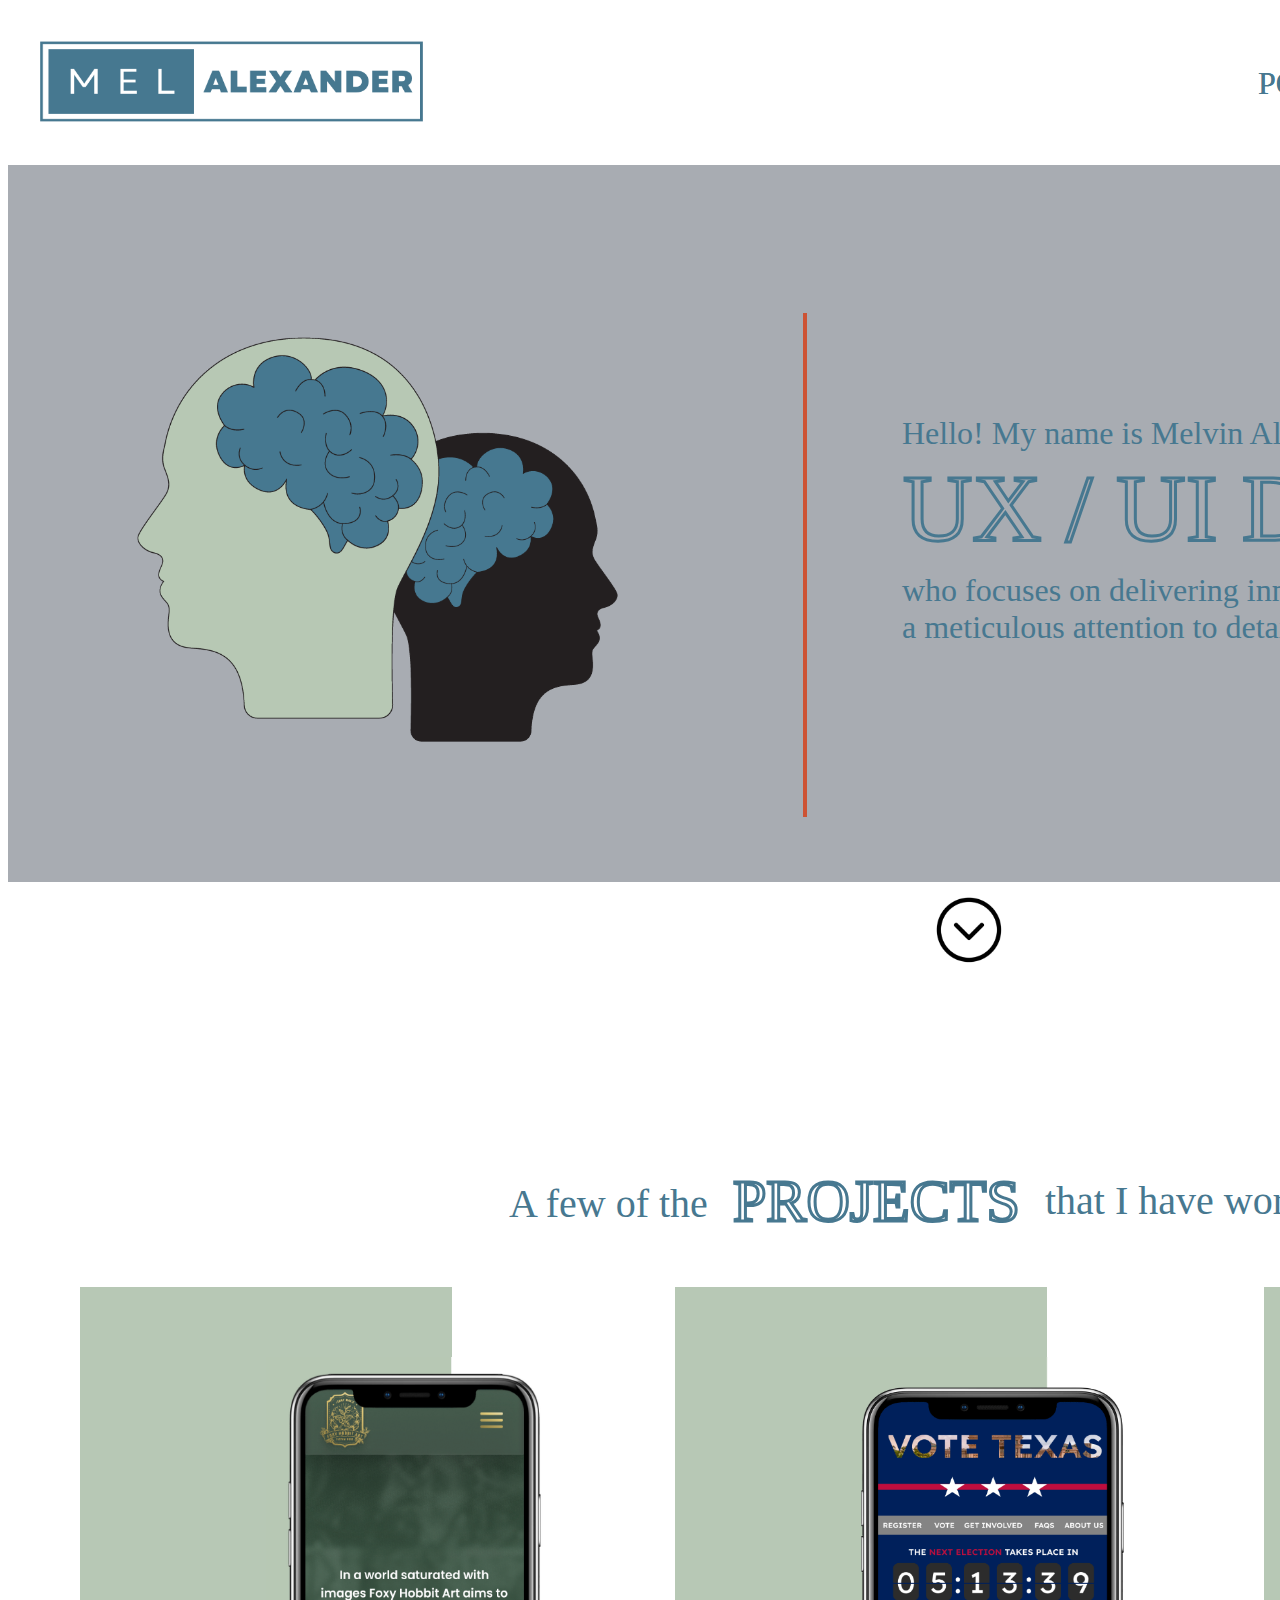
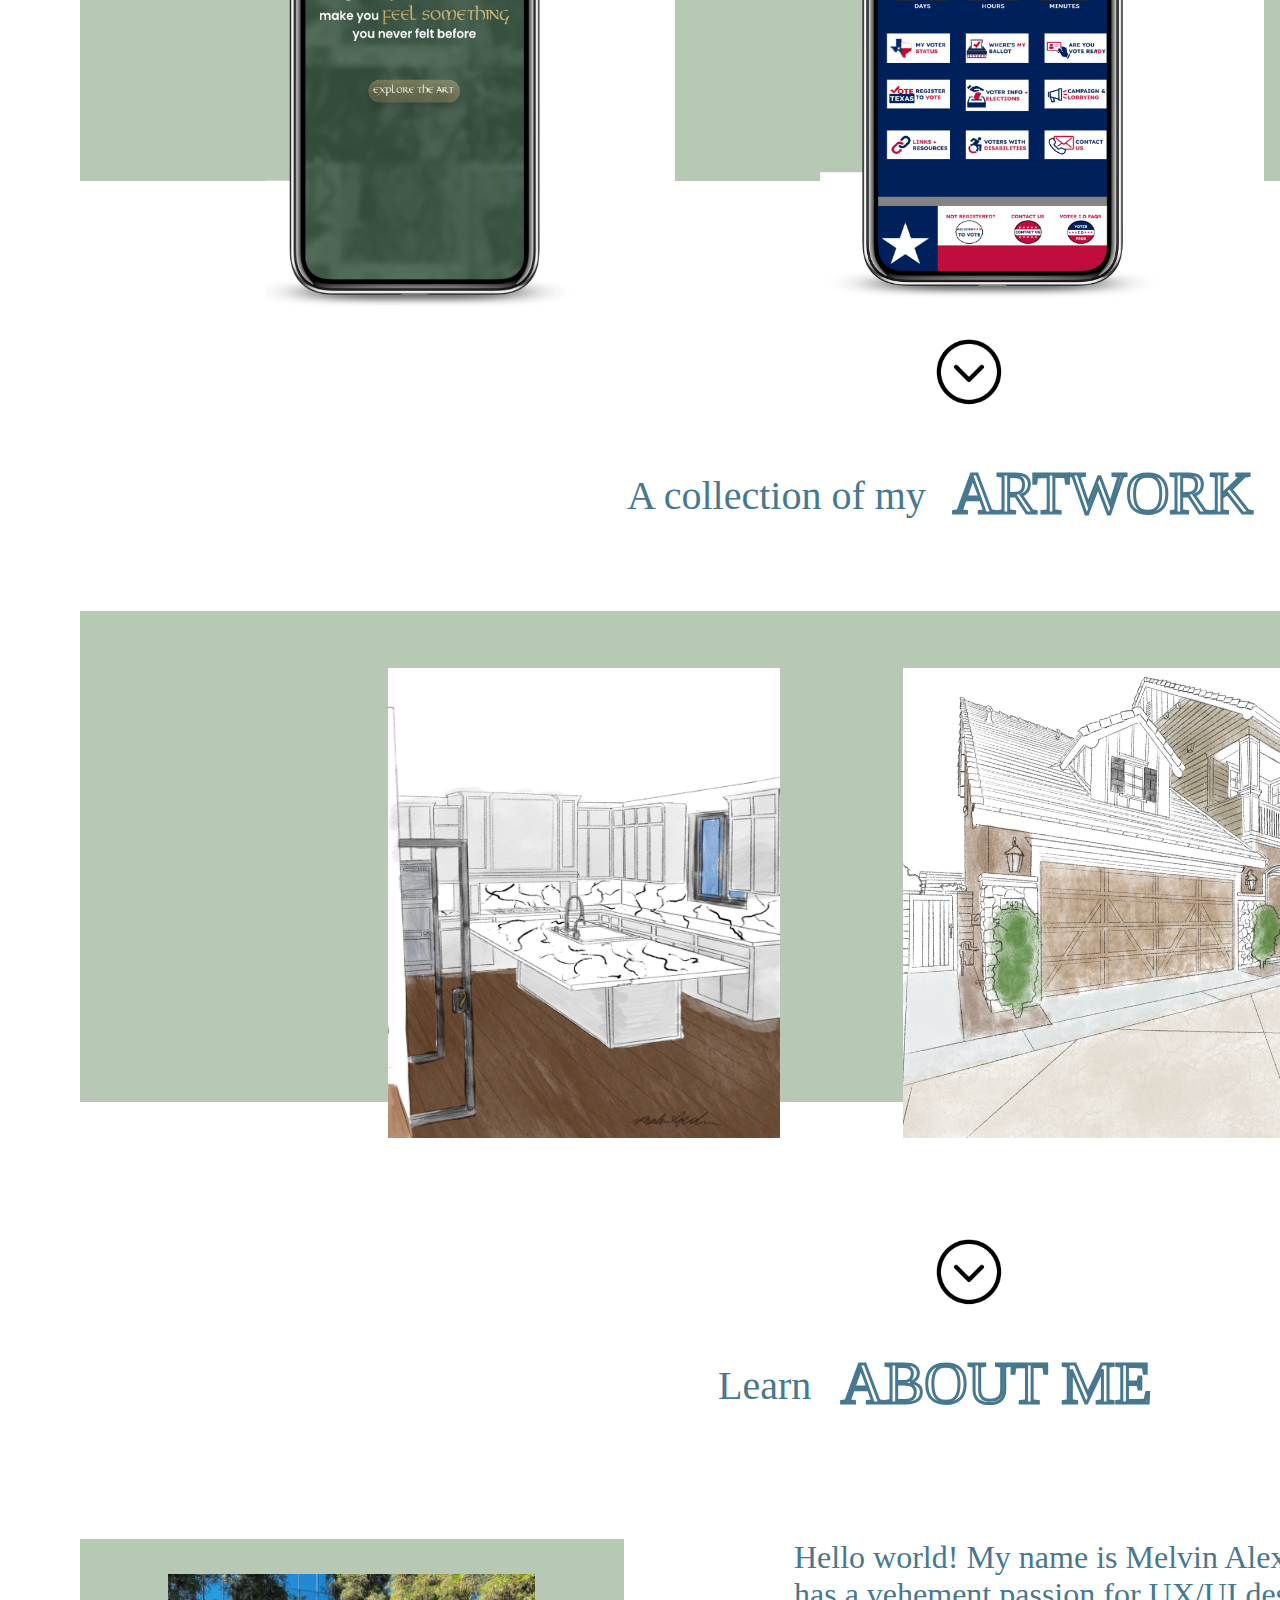
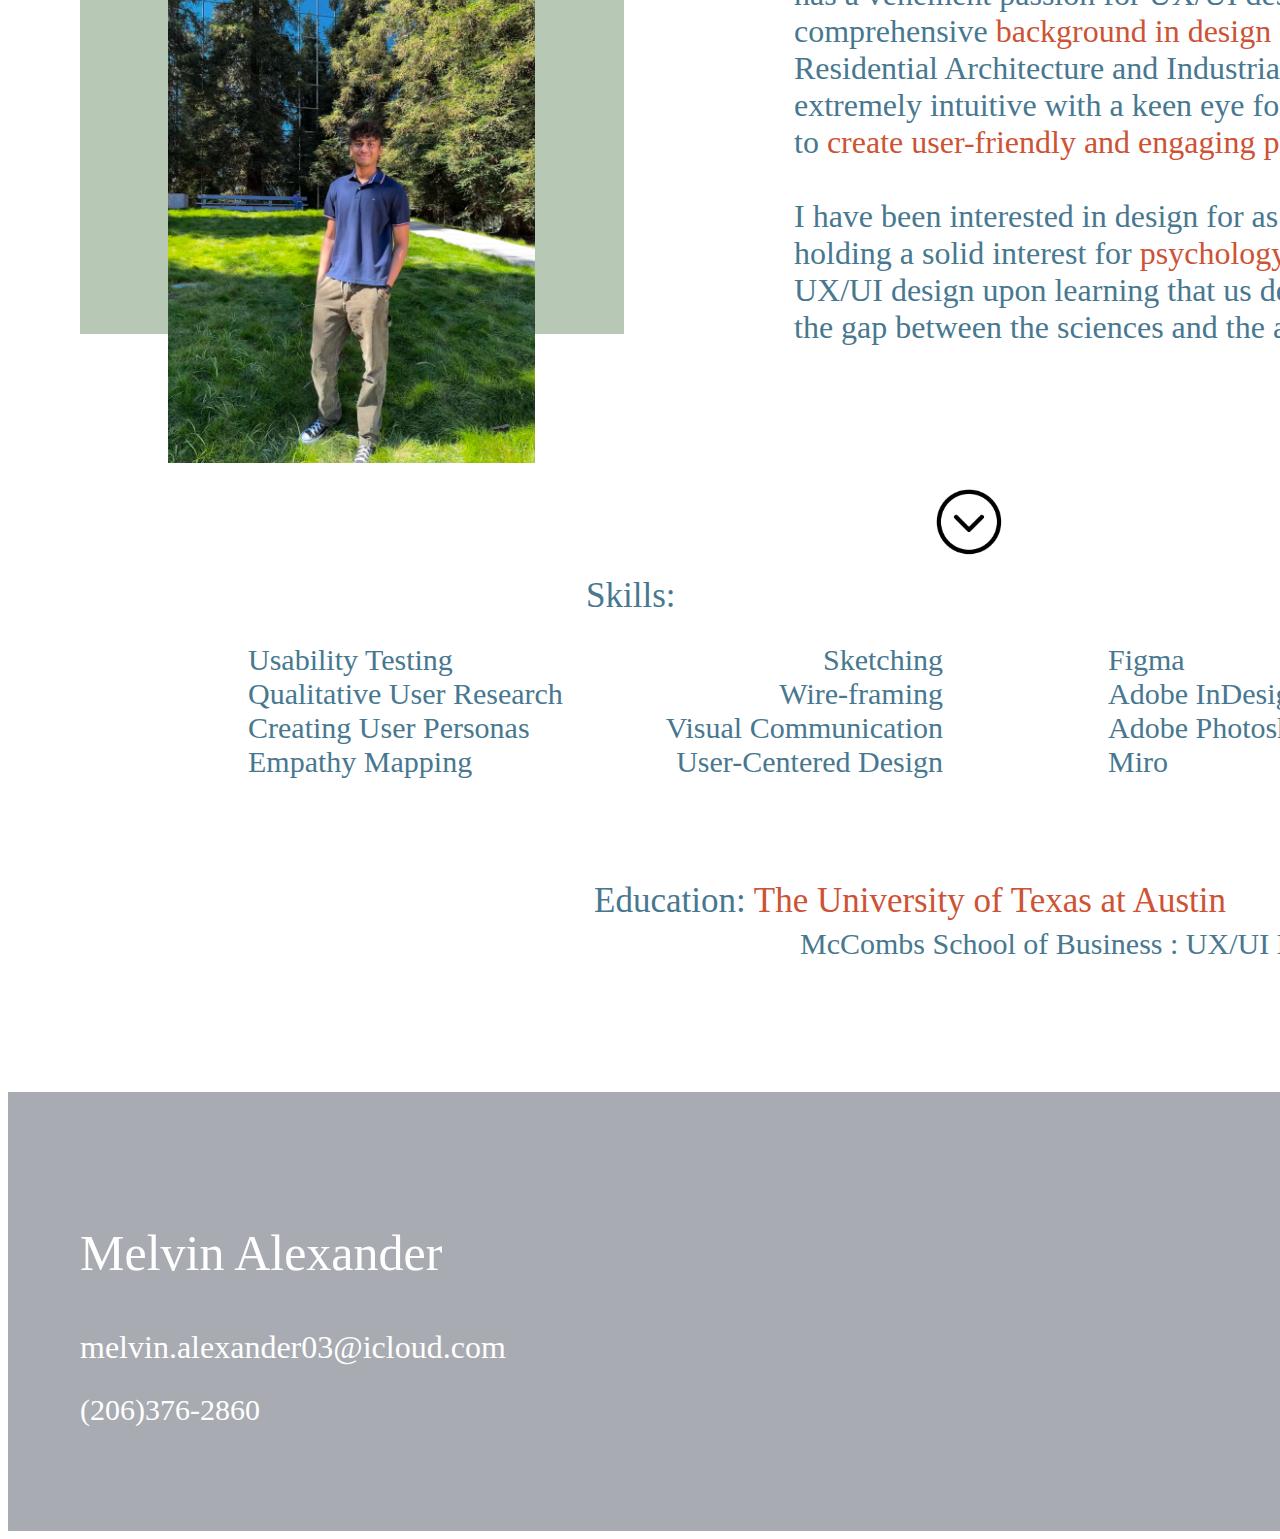
==== profile.html @ f2fe7f54 "first commit" ====
<html>
  <title>My  Profile</title>
  <head>
    <link rel='stylesheet' type='text/css' href='./profile.css'>
    <script src="https://ajax.googleapis.com/ajax/libs/jquery/3.4.1/jquery.min.js"></script>
    <script>
      $(document).ready(function(){
        $('#uparrow').on('click', function(e) {  
          var target = $(this.hash);
        target = $('#section1')
        if (target.length) {
            $('html,body').animate({
                scrollTop: target.offset().top
            }, 950);
            return false;
        }

});

$('#uparrow1').on('click', function(e) {  
          var target = $(this.hash);
        target = $('#section2')
        if (target.length) {
            $('html,body').animate({
                scrollTop: target.offset().top
            }, 950);
            return false;
        }

});
$('#uparrow2').on('click', function(e) {  
          var target = $(this.hash);
        target = $('#section3')
        if (target.length) {
            $('html,body').animate({
                scrollTop: target.offset().top
            }, 950);
            return false;
        }

});

$('#uparrow3').on('click', function(e) {  
          var target = $(this.hash);
        target = $('#section4')
        if (target.length) {
            $('html,body').animate({
                scrollTop: target.offset().top
            }, 950);
            return false;
        }

});
});
    </script>
  </head>
<body>
<div class="bodybackground">
  <div style="width: 1920px; height: 3410px; left: 0px; top: 874px; position: absolute; background: white"></div>
  <div style="width: 500.01px; height: 0px; left: 794.50px; top: 809px; position: absolute; transform: rotate(-90deg); transform-origin: 0 0; border: 2.50px #CD5334 solid"></div>
  <div style="width: 2934.18px; height: 0px; left: 1835px; top: 4117.18px; position: absolute; transform: rotate(-90deg); transform-origin: 0 0; border: 4px #CD5334 solid"></div>
  <div style="width: 1920px; height: 157px; left: 0px; top: 0px; position: absolute; background: white"></div>
  <img style="width: 423px; height: 128px; left: 19px; top: 14px; position: absolute" src="images/header.png" />
  <div style="width: 178px; left: 1250px; top: 57px; position: absolute; color: #477890; font-size: 32px; font-family: Futura; font-weight: 500; word-wrap: break-word">PORTFOLIO</div>
  <div style="width: 178px; left: 1250px; top: 57px; position: absolute; color: #477890; font-size: 32px; font-family: Futura; font-weight: 500; word-wrap: break-word">PORTFOLIO</div>
  <div style="width: 890px; left: 894px; top: 407px; position: absolute; color: #477890; font-size: 32px; font-family: Futura; font-weight: 500; word-wrap: break-word">Hello! My name is Melvin Alexander, a passionate </div>
  <div class="headerText">UX / UI DESIGNER</div>
  <div id="uparrow3"><img style="width: 80px; height: 73px; left: 1000px; top: 3750px; position: absolute; transform: rotate(-180deg); transform-origin: 0 0" src="images/uparrow.png" />
  </div>
  <div style="width: 890px; left: 786px; top: 3131px; position: absolute"><span style="color: #477890; font-size: 32px; font-family: Futura; font-weight: 500; word-wrap: break-word">Hello world! My name is Melvin Alexander, a current student who has a vehement passion for UX/UI design. I have an extremely comprehensive </span><span style="color: #CD5334; font-size: 32px; font-family: Futura; font-weight: 500; word-wrap: break-word">background in design and art</span><span style="color: #477890; font-size: 32px; font-family: Futura; font-weight: 500; word-wrap: break-word">, with a focus placed on Residential Architecture and Industrial Design. I find myself to be extremely intuitive with a keen eye for aesthetics which enables me to </span><span style="color: #CD5334; font-size: 32px; font-family: Futura; font-weight: 500; word-wrap: break-word">create user-friendly and engaging products.</span><span style="color: #477890; font-size: 32px; font-family: Futura; font-weight: 500; word-wrap: break-word"> <br/><br/>I have been interested in design for as long as I can remember while holding a solid interest for </span><span style="color: #CD5334; font-size: 32px; font-family: Futura; font-weight: 500; word-wrap: break-word">psychology</span><span style="color: #477890; font-size: 32px; font-family: Futura; font-weight: 500; word-wrap: break-word">. I decided to shift towards UX/UI design upon learning that us designers hold the key to bridge the gap between the sciences and the arts.</span></div>
  <div id="section1" style="width: 235px; left: 501px; top: 1172px; position: absolute; color: #477890; font-size: 40px; font-family: Futura; font-weight: 500; word-wrap: break-word">A few of the</div>
  <div id="section2" style="width: 334px; left: 619px; top: 2064px; position: absolute; color: #477890; font-size: 40px; font-family: Futura; font-weight: 500; word-wrap: break-word">A collection of my</div>
  <div id="uparrow2"><img style="width: 80px; height: 73px; left: 1000px; top: 2900px; position: absolute; transform: rotate(-180deg); transform-origin: 0 0" src="images/uparrow.png" />
  </div>
  <div id="section3" style="width: 334px; left: 710px; top: 2954px; position: absolute; color: #477890; font-size: 40px; font-family: Futura; font-weight: 500; word-wrap: break-word">Learn</div>
  <div style="width: 452px; left: 72px; top: 4585px; position: absolute; color: white; font-size: 30px; font-family: Futura; font-weight: 500; word-wrap: break-word">(206)376-2860</div>
  
  <div style="width: 363px; left: 240px; top: 3835px; position: absolute; color: #477890; font-size: 30px; font-family: Futura; font-weight: 500; word-wrap: break-word">Usability Testing<br/>Qualitative User Research<br/>Creating User Personas<br/>Empathy Mapping</div>
  <div style="width: 363px; left: 1100px; top: 3835px; position: absolute; color: #477890; font-size: 30px; font-family: Futura; font-weight: 500; word-wrap: break-word">Figma<br/>Adobe InDesign<br/>Adobe Photoshop<br/>Miro</div>
  <div style="width: 363px; left: 572px; top: 3835px; position: absolute; text-align: right; color: #477890; font-size: 30px; font-family: Futura; font-weight: 500; word-wrap: break-word">Sketching<br/>Wire-framing<br/>Visual Communication<br/>User-Centered Design</div>
  <div style="width: 363px; left: 1187px; top: 3835px; position: absolute; text-align: right; color: #477890; font-size: 30px; font-family: Futura; font-weight: 500; word-wrap: break-word">Invision<br/>Slack<br/>Adobe XD<br/>Trello</div>
  <div id="section4" style="width: 102px; left: 578px; top: 3768px; position: absolute; color: #477890; font-size: 35px; font-family: Futura; font-weight: 500; word-wrap: break-word">Skills:</div>
  <div style="width: 157px; left: 1275px; top: 3777px; position: absolute; color: #477890; font-size: 35px; font-family: Futura; font-weight: 500; word-wrap: break-word">Software:</div>
  <div style="width: 913px; left: 586px; top: 4073px; position: absolute"><span style="color: #477890; font-size: 35px; font-family: Futura; font-weight: 500; word-wrap: break-word">Education: </span><span style="color: #CD5334; font-size: 35px; font-family: Futura; font-weight: 500; word-wrap: break-word">The University of Texas at Austin</span></div>
   <div style="width: 707px; left: 792px; top: 4119px; position: absolute; color: #477890; font-size: 30px; font-family: Futura; font-weight: 500; word-wrap: break-word">McCombs School of Business : UX/UI Bootcamp</div>
  <div style="width: 707px; left: 1288px; top: 4084px; position: absolute; color: #477890; font-size: 25px; font-family: Futura; font-weight: 500; word-wrap: break-word">2023</div>
  <div style="width: 408px; left: 1037px; top: 1169px; position: absolute; color: #477890; font-size: 40px; font-family: Futura; font-weight: 500; word-wrap: break-word">that I have worked on</div>
  <div id="uparrow1"><img style="width: 80px; height: 73px; left: 1000px; top: 2000px; position: absolute; transform: rotate(-180deg); transform-origin: 0 0" src="images/uparrow.png" />
  </div>
  <div class="headerText1">PROJECTS</div>
  <div class="headerText2">ARTWORK</div>
  <div class="headerText3">ABOUT ME</div>
  <div style="width: 890px; left: 894px; top: 564px; position: absolute; color: #477890; font-size: 32px; font-family: Futura; font-weight: 500; word-wrap: break-word">who focuses on delivering innovative solutions whilst encompassing a meticulous attention to detail.</div>
  <div style="width: 113px; left: 1498px; top: 57px; position: absolute; color: #477890; font-size: 32px; font-family: Futura; font-weight: 500; word-wrap: break-word">ABOUT</div>
  <div style="width: 155px; left: 1682px; top: 57px; position: absolute; color: #477890; font-size: 32px; font-family: Futura; font-weight: 500; word-wrap: break-word">CONTACT</div>
  <img style="width: 616px; height: 540px; left: 79px; top: 250px; position: absolute" src="images/mind.png" />
  <div id="uparrow"><img style="width: 80px; height: 73px; left: 1000px; top: 958px; position: absolute; transform: rotate(-180deg); transform-origin: 0 0" src="images/uparrow.png" />
  </div>
  <div style="width: 372px; height: 494px; left: 72px; top: 1279px; position: absolute; background: #B7C8B5"></div>
  <div style="width: 1695px; height: 491px; left: 72px; top: 2203px; position: absolute; background: #B7C8B5"></div>
  <div style="width: 544px; height: 395px; left: 72px; top: 3131px; position: absolute; background: #B7C8B5"></div>
  <div style="width: 372px; height: 494px; left: 667px; top: 1279px; position: absolute; background: #B7C8B5"></div>
  <div style="width: 357px; height: 494px; left: 1256px; top: 1279px; position: absolute; background: #B7C8B5"></div>
  
  <img style="width: 318px; height: 561px; left: 258px; top: 1349px; position: absolute" src="images/phone1.png" />
  <img style="width: 339px; height: 551px; left: 812px; top: 1349px; position: absolute" src="images/phone2.png" /> 
  <img style="width: 429px; height: 611px; left: 1338px; top: 1321px; position: absolute" src="images/phone3.png" /> 
  <img style="width: 392px; height: 470px; left: 380px; top: 2260px; position: absolute" src="images/kitchen.png" />
  <img style="width: 582px; height: 470px; left: 895px; top: 2260px; position: absolute" src="images/house.png" />
  <div style="width: 60px; height: 60px; left: 1802px; top: 1384px; position: absolute; background: white; border-radius: 9999px; border: 4px #CD5334 solid"></div>
  <img style="width: 108px; height: 113px; left: 1608px; top: 4485px; position: absolute" src="images/circle.png" />
  <img style="width: 367px; height: 489px; left: 160px; top: 3166px; position: absolute" src="images/photo.png" />
  <img style="width: 123px; height: 94px; left: 1742px; top: 4496px; position: absolute" src="images/email.png" />
  <div style="width: 424px; left: 72px; top: 4416px; position: absolute; color: white; font-size: 50px; font-family: Futura; font-weight: 500; word-wrap: break-word">Melvin Alexander</div>
  <div style="width: 483px; left: 72px; top: 4521px; position: absolute; color: white; font-size: 32px; font-family: Futura; font-weight: 500; word-wrap: break-word">melvin.alexander03@icloud.com</div>
  <div style="width: 364px; left: 1476px; top: 4426px; position: absolute; color: white; font-size: 40px; font-family: Futura; font-weight: 500; word-wrap: break-word">Social Links:</div>
  <img style="width: 135px; height: 126px; left: 1447px; top: 4479px; position: absolute" src="images/linkedin.png" />
</div>
</body>
</html>
---- profile.css ----
/* UX / UI DESIGNER */
.headerText 
{
    -webkit-text-fill-color: transparent;
    -webkit-text-stroke: 3px #477890;
    line-height: 88px;
 
    padding: 1px;
    width: 826px; 
    left: 894px; 
    top: 456px; 
    position: absolute; 
    color: #477890; 
    font-size: 96px;
     font-family: League Spartan; font-weight: 500; 
     font-style: normal;


 

}

.headerText1
{
    -webkit-text-fill-color: transparent;
    -webkit-text-stroke: 3px #477890;
    line-height: 88px;
    width: 301px; left: 725px; top: 1149px; position: absolute; color: rgba(71, 120, 144, 0); font-size: 60px; font-family: Futura; font-weight: 500; word-wrap: break-word
}
.headerText2
{
    -webkit-text-fill-color: transparent;
    -webkit-text-stroke: 3px #477890;
    line-height: 88px;
    width: 455px; left: 945px; top: 2041px; position: absolute; color: rgba(71, 120, 144, 0); font-size: 60px; font-family: Futura; font-weight: 500; word-wrap: break-word
}

.headerText3
{
    -webkit-text-fill-color: transparent;
    -webkit-text-stroke: 3px #477890;
    line-height: 88px;
    width: 455px; left: 833px; top: 2931px; position: absolute; color: rgba(71, 120, 144, 0); font-size: 60px; font-family: Futura; font-weight: 500; word-wrap: break-word
}

.bodybackground {

    width: 1920px; height: 4723px; position: relative; background: #A8ACB2

}
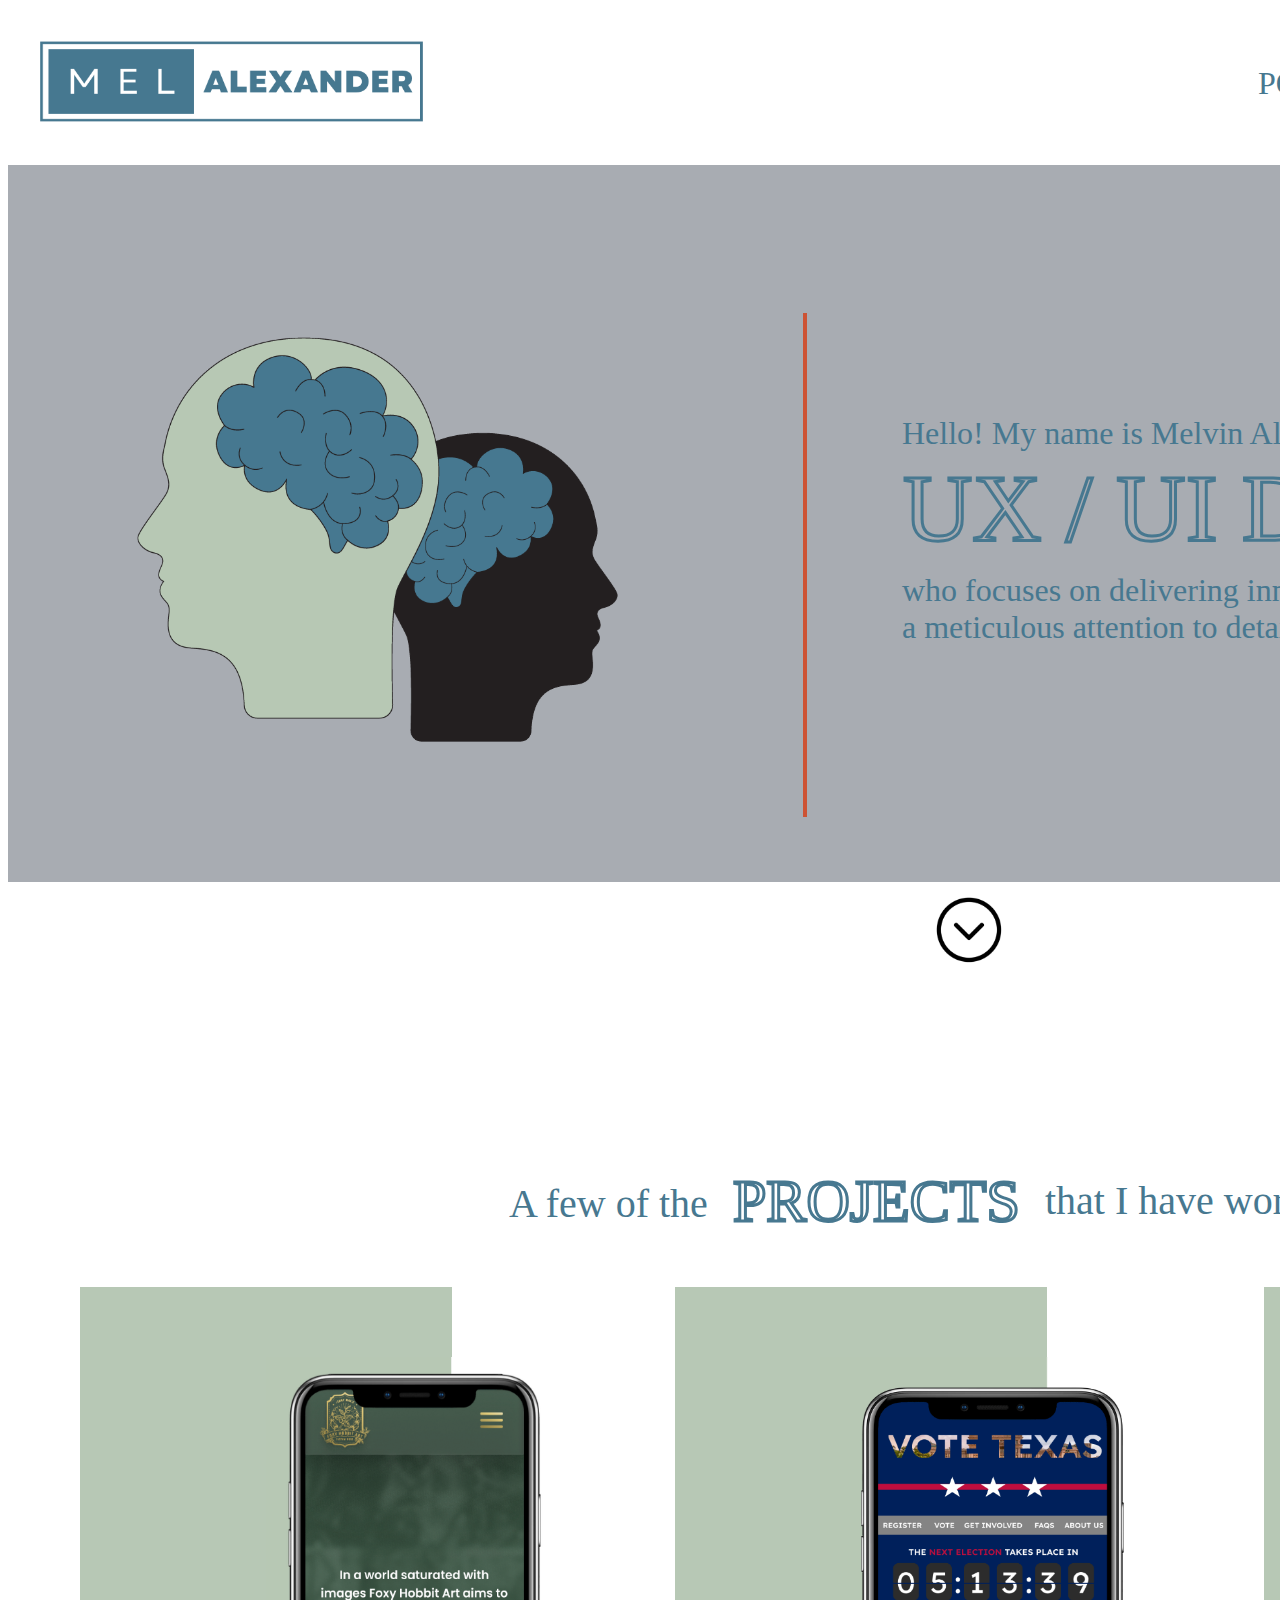
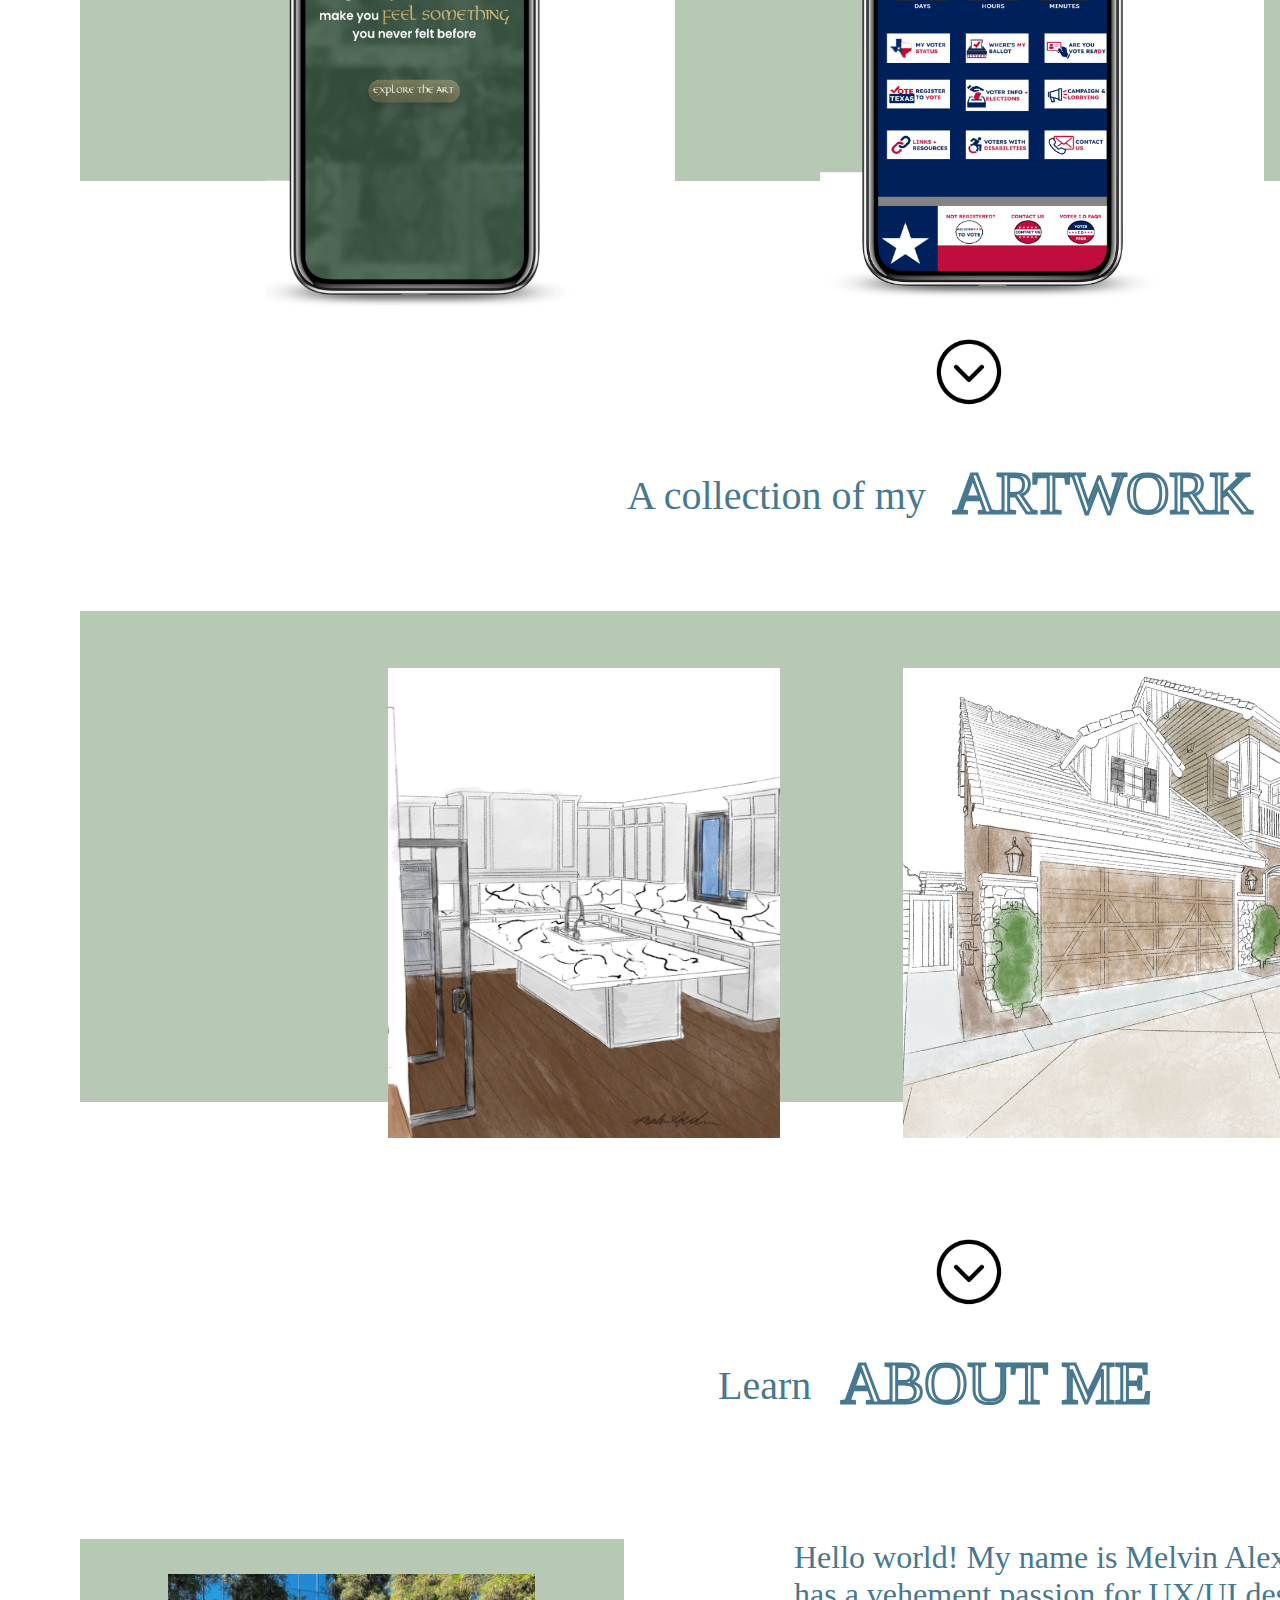
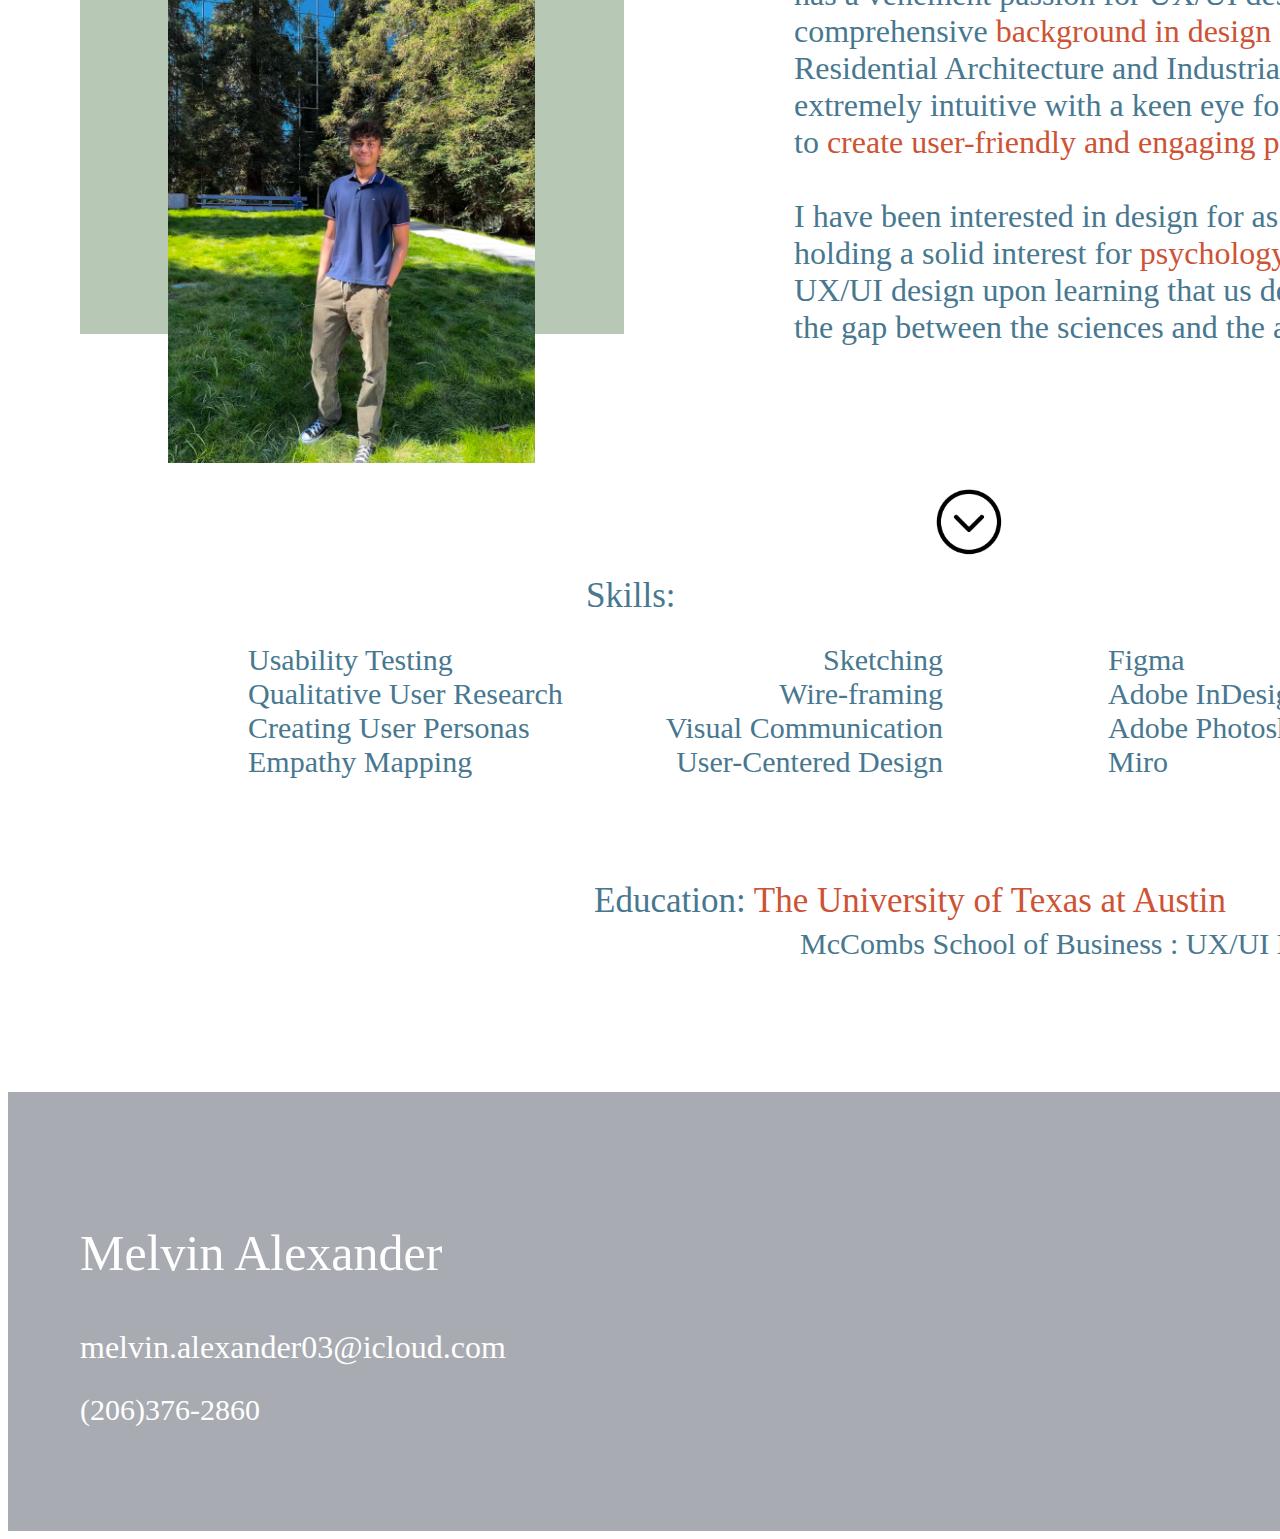
==== commit 6b06de8b: "second commit" ====
--- a/profile.html
+++ b/profile.html
@@ -3,56 +3,7 @@
   <head>
     <link rel='stylesheet' type='text/css' href='./profile.css'>
     <script src="https://ajax.googleapis.com/ajax/libs/jquery/3.4.1/jquery.min.js"></script>
-    <script>
-      $(document).ready(function(){
-        $('#uparrow').on('click', function(e) {  
-          var target = $(this.hash);
-        target = $('#section1')
-        if (target.length) {
-            $('html,body').animate({
-                scrollTop: target.offset().top
-            }, 950);
-            return false;
-        }
-
-});
-
-$('#uparrow1').on('click', function(e) {  
-          var target = $(this.hash);
-        target = $('#section2')
-        if (target.length) {
-            $('html,body').animate({
-                scrollTop: target.offset().top
-            }, 950);
-            return false;
-        }
-
-});
-$('#uparrow2').on('click', function(e) {  
-          var target = $(this.hash);
-        target = $('#section3')
-        if (target.length) {
-            $('html,body').animate({
-                scrollTop: target.offset().top
-            }, 950);
-            return false;
-        }
-
-});
-
-$('#uparrow3').on('click', function(e) {  
-          var target = $(this.hash);
-        target = $('#section4')
-        if (target.length) {
-            $('html,body').animate({
-                scrollTop: target.offset().top
-            }, 950);
-            return false;
-        }
-
-});
-});
-    </script>
+    <script src="profile.js"></script>
   </head>
 <body>
 <div class="bodybackground">
@@ -61,8 +12,7 @@
   <div style="width: 2934.18px; height: 0px; left: 1835px; top: 4117.18px; position: absolute; transform: rotate(-90deg); transform-origin: 0 0; border: 4px #CD5334 solid"></div>
   <div style="width: 1920px; height: 157px; left: 0px; top: 0px; position: absolute; background: white"></div>
   <img style="width: 423px; height: 128px; left: 19px; top: 14px; position: absolute" src="images/header.png" />
-  <div style="width: 178px; left: 1250px; top: 57px; position: absolute; color: #477890; font-size: 32px; font-family: Futura; font-weight: 500; word-wrap: break-word">PORTFOLIO</div>
-  <div style="width: 178px; left: 1250px; top: 57px; position: absolute; color: #477890; font-size: 32px; font-family: Futura; font-weight: 500; word-wrap: break-word">PORTFOLIO</div>
+  <div style="width: 178px; left: 1250px; top: 57px; position: absolute; color: #477890; font-size: 32px; font-family: Futura; font-weight: 500; word-wrap: break-word"><a id="portfolio">PORTFOLIO</a></div>
   <div style="width: 890px; left: 894px; top: 407px; position: absolute; color: #477890; font-size: 32px; font-family: Futura; font-weight: 500; word-wrap: break-word">Hello! My name is Melvin Alexander, a passionate </div>
   <div class="headerText">UX / UI DESIGNER</div>
   <div id="uparrow3"><img style="width: 80px; height: 73px; left: 1000px; top: 3750px; position: absolute; transform: rotate(-180deg); transform-origin: 0 0" src="images/uparrow.png" />
@@ -91,8 +41,8 @@
   <div class="headerText2">ARTWORK</div>
   <div class="headerText3">ABOUT ME</div>
   <div style="width: 890px; left: 894px; top: 564px; position: absolute; color: #477890; font-size: 32px; font-family: Futura; font-weight: 500; word-wrap: break-word">who focuses on delivering innovative solutions whilst encompassing a meticulous attention to detail.</div>
-  <div style="width: 113px; left: 1498px; top: 57px; position: absolute; color: #477890; font-size: 32px; font-family: Futura; font-weight: 500; word-wrap: break-word">ABOUT</div>
-  <div style="width: 155px; left: 1682px; top: 57px; position: absolute; color: #477890; font-size: 32px; font-family: Futura; font-weight: 500; word-wrap: break-word">CONTACT</div>
+  <div style="width: 113px; left: 1498px; top: 57px; position: absolute; color: #477890; font-size: 32px; font-family: Futura; font-weight: 500; word-wrap: break-word"><a id="about">ABOUT</a></div>
+  <div style="width: 155px; left: 1682px; top: 57px; position: absolute; color: #477890; font-size: 32px; font-family: Futura; font-weight: 500; word-wrap: break-word"><a id="contact">CONTACT</a></div>
   <img style="width: 616px; height: 540px; left: 79px; top: 250px; position: absolute" src="images/mind.png" />
   <div id="uparrow"><img style="width: 80px; height: 73px; left: 1000px; top: 958px; position: absolute; transform: rotate(-180deg); transform-origin: 0 0" src="images/uparrow.png" />
   </div>
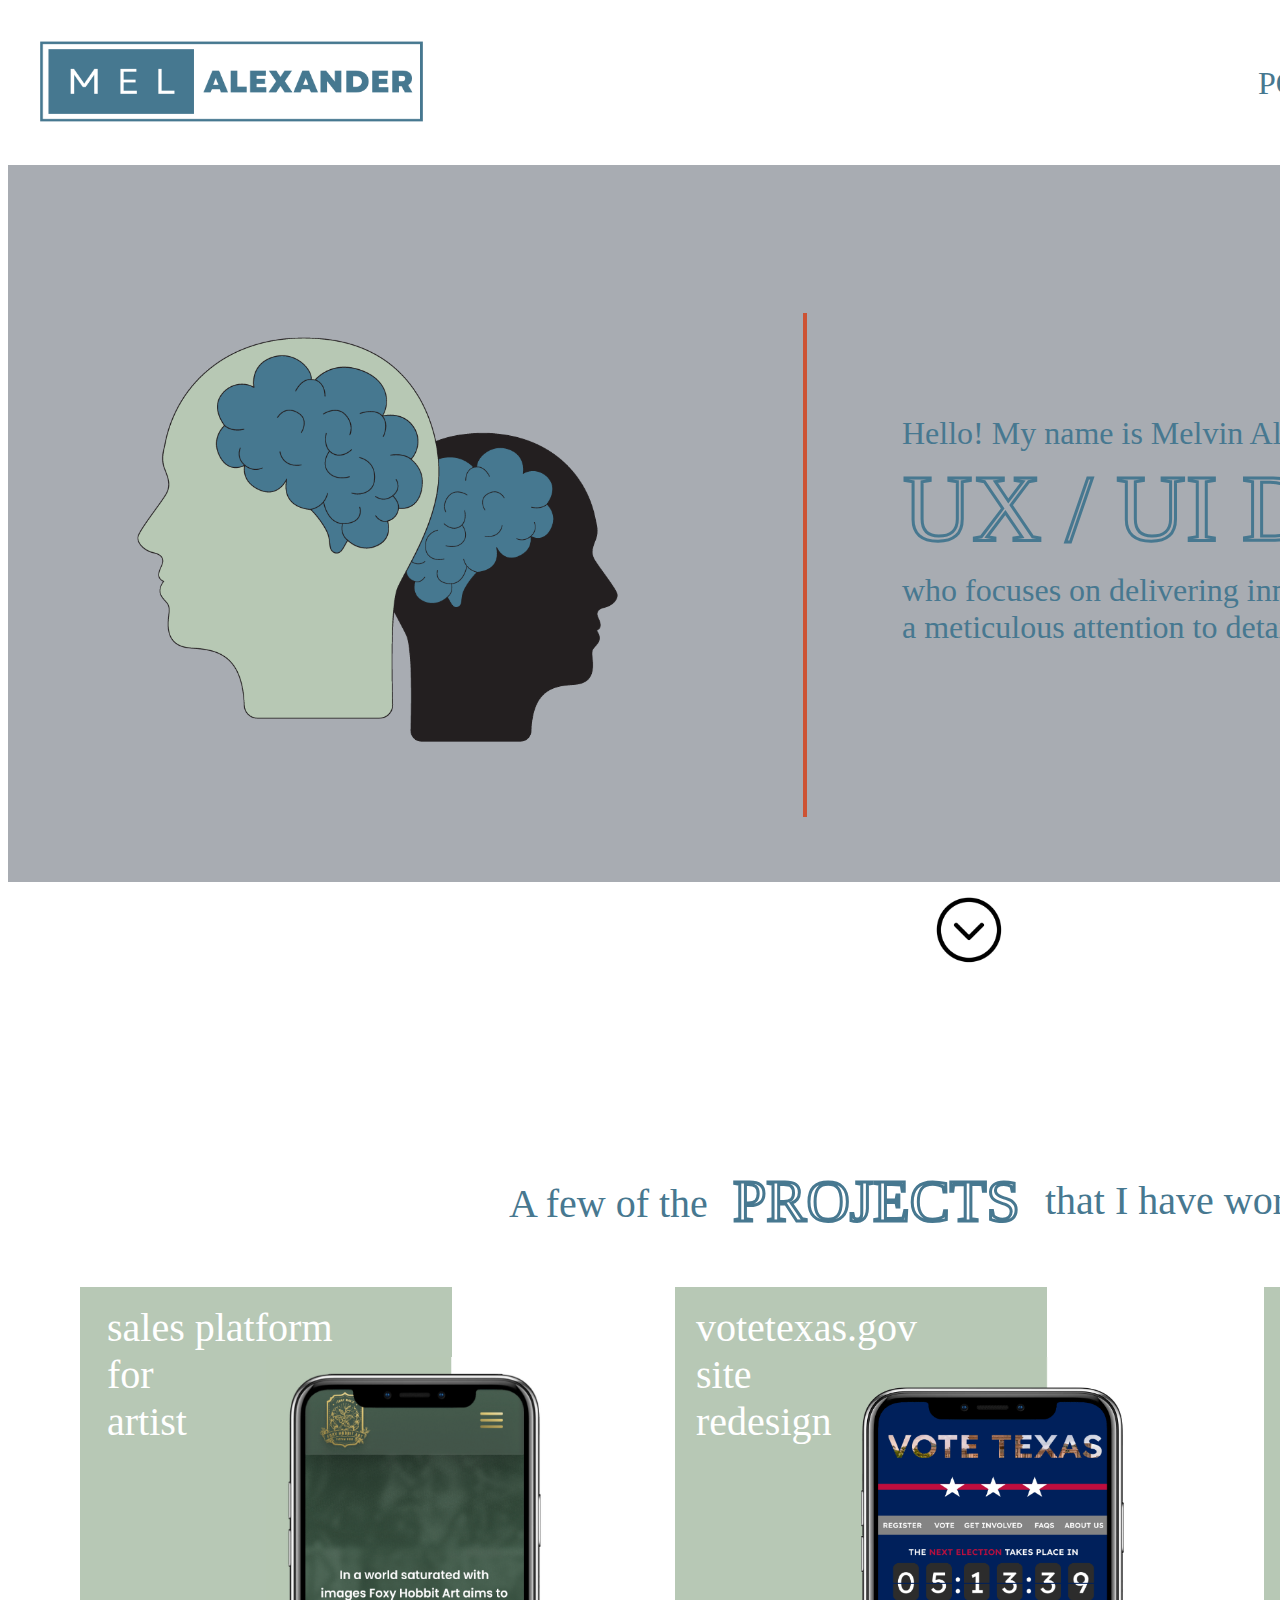
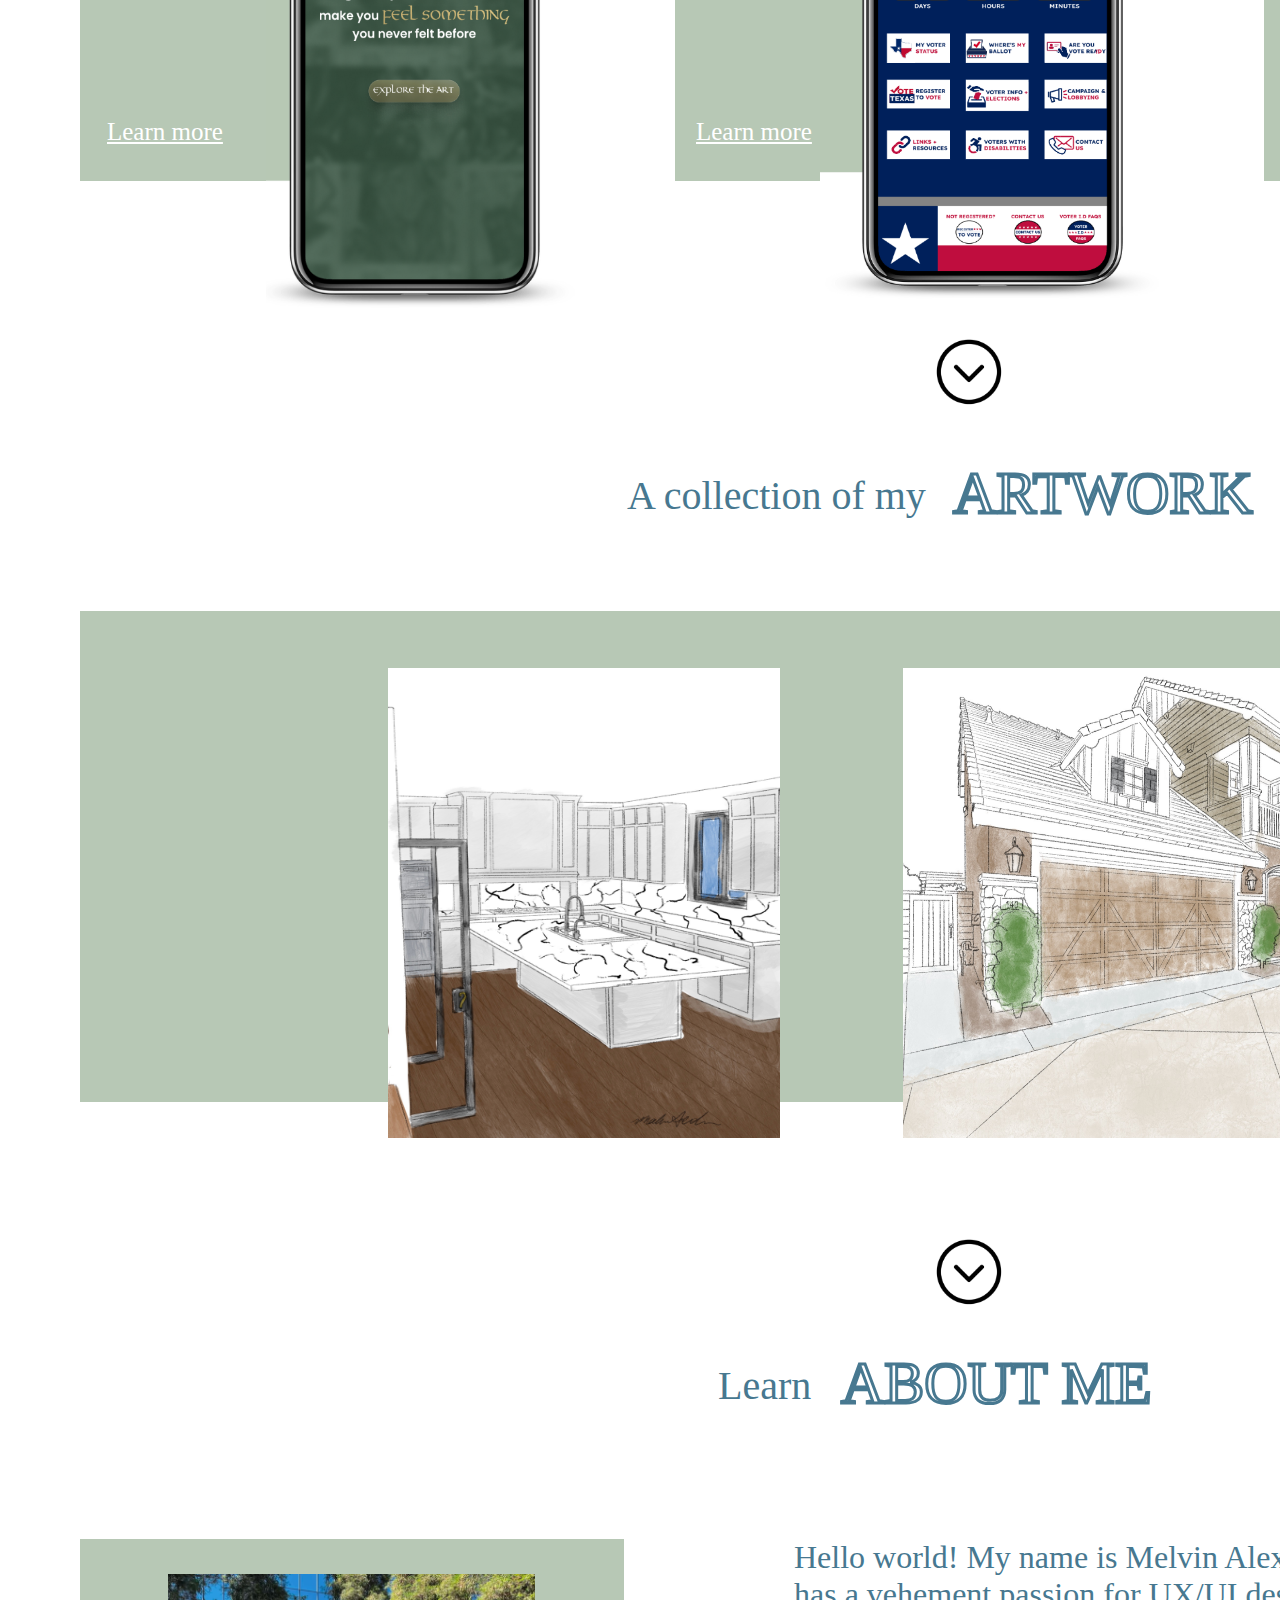
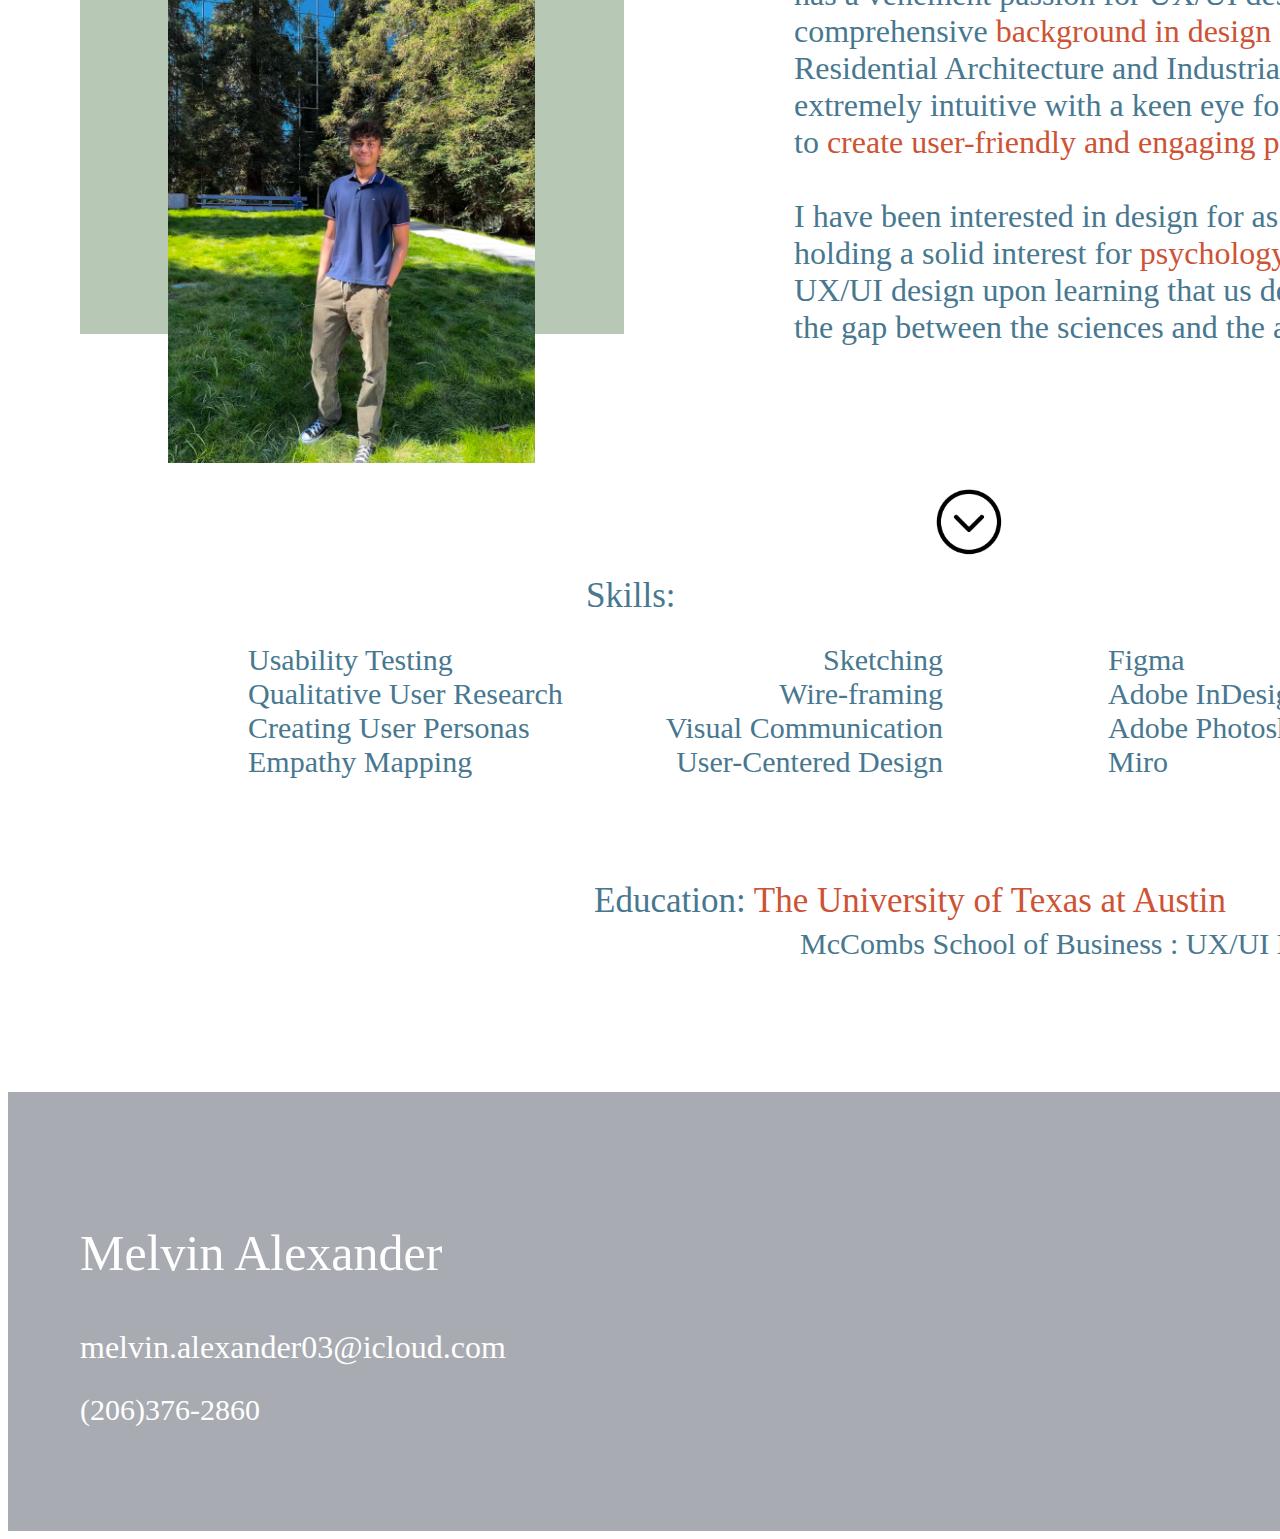
==== commit f22db1d5: "third commit" ====
--- a/profile.html
+++ b/profile.html
@@ -52,15 +52,22 @@
   <div style="width: 372px; height: 494px; left: 667px; top: 1279px; position: absolute; background: #B7C8B5"></div>
   <div style="width: 357px; height: 494px; left: 1256px; top: 1279px; position: absolute; background: #B7C8B5"></div>
   
-  <img style="width: 318px; height: 561px; left: 258px; top: 1349px; position: absolute" src="images/phone1.png" />
-  <img style="width: 339px; height: 551px; left: 812px; top: 1349px; position: absolute" src="images/phone2.png" /> 
-  <img style="width: 429px; height: 611px; left: 1338px; top: 1321px; position: absolute" src="images/phone3.png" /> 
+  <img id="phone1" class="flip-box"   src="images/phone1.png" />
+  <img id="phone2" class="flip-box1"   src="images/phone2.png" /> 
+  <img id="phone3" class="flip-box2"  src="images/phone3.png" /> 
   <img style="width: 392px; height: 470px; left: 380px; top: 2260px; position: absolute" src="images/kitchen.png" />
   <img style="width: 582px; height: 470px; left: 895px; top: 2260px; position: absolute" src="images/house.png" />
   <div style="width: 60px; height: 60px; left: 1802px; top: 1384px; position: absolute; background: white; border-radius: 9999px; border: 4px #CD5334 solid"></div>
   <img style="width: 108px; height: 113px; left: 1608px; top: 4485px; position: absolute" src="images/circle.png" />
   <img style="width: 367px; height: 489px; left: 160px; top: 3166px; position: absolute" src="images/photo.png" />
   <img style="width: 123px; height: 94px; left: 1742px; top: 4496px; position: absolute" src="images/email.png" />
+  <div style="left: 1284px; top: 1296px; position: absolute; color: white; font-size: 40px; font-family: Futura; font-weight: 500; word-wrap: break-word">networking app<br/>develop<br/>ment</div>
+  <div style="left: 688px; top: 1296px; position: absolute; color: white; font-size: 40px; font-family: Futura; font-weight: 500; word-wrap: break-word">votetexas.gov<br/>site<br/>redesign</div>
+  <div style="left: 99px; top: 1296px; position: absolute; color: white; font-size: 40px; font-family: Futura; font-weight: 500; word-wrap: break-word">sales platform<br/>for<br/>artist</div>
+  <div style="width: 184px; left: 99px; top: 1710px; position: absolute; color: white; font-size: 25px; font-family: Futura; font-weight: 500; text-decoration: underline; word-wrap: break-word" id="flip-link">Learn more </div>
+  <div style="width: 184px; left: 688px; top: 1710px; position: absolute; color: white; font-size: 25px; font-family: Futura; font-weight: 500; text-decoration: underline; word-wrap: break-word" id="flip-link1" >Learn more </div>
+  <div style="width: 184px; left: 1284px; top: 1717px; position: absolute; color: white; font-size: 25px; font-family: Futura; font-weight: 500; text-decoration: underline; word-wrap: break-word" id="flip-link2">Learn more </div>
+  
   <div style="width: 424px; left: 72px; top: 4416px; position: absolute; color: white; font-size: 50px; font-family: Futura; font-weight: 500; word-wrap: break-word">Melvin Alexander</div>
   <div style="width: 483px; left: 72px; top: 4521px; position: absolute; color: white; font-size: 32px; font-family: Futura; font-weight: 500; word-wrap: break-word">melvin.alexander03@icloud.com</div>
   <div style="width: 364px; left: 1476px; top: 4426px; position: absolute; color: white; font-size: 40px; font-family: Futura; font-weight: 500; word-wrap: break-word">Social Links:</div>
--- a/profile.css
+++ b/profile.css
@@ -47,4 +47,24 @@
 
     width: 1920px; height: 4723px; position: relative; background: #A8ACB2
 
-}+}
+.flip-box { 
+		 
+		transition: 0.9s;
+		transform-style: preserve-3d;
+		width: 318px; height: 561px; left: 258px; top: 1349px; position: absolute;
+	}
+.flip-box1 { 
+		 
+		transition: 0.9s;
+		transform-style: preserve-3d;
+		width: 339px; height: 551px; left: 812px; top: 1349px;   position: absolute;
+	}
+
+.flip-box2
+{ 
+		 
+		transition: 0.9s;
+		transform-style: preserve-3d;
+		width: 469px; height: 611px; left: 1319px; top: 1321px;  position: absolute;
+	}